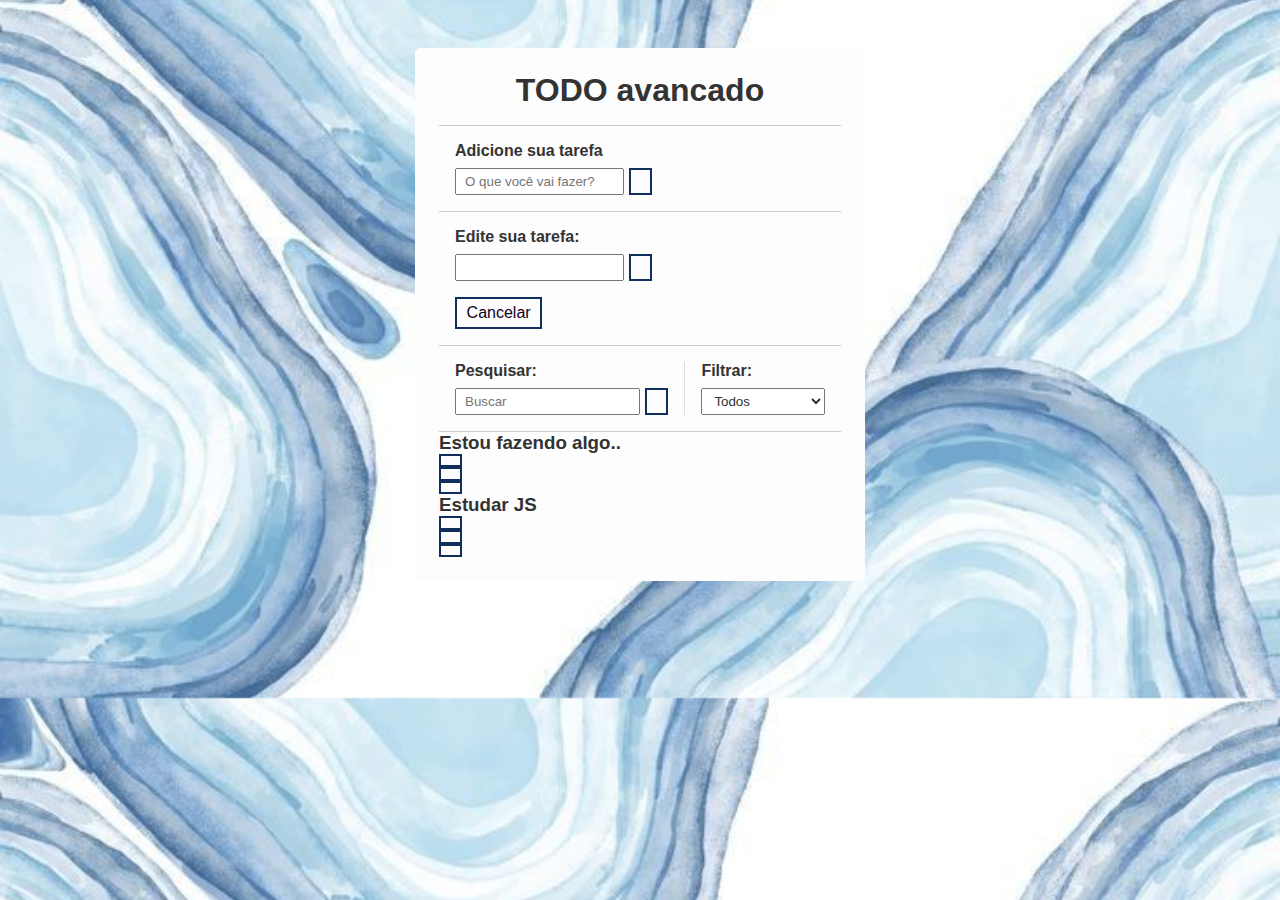
==== index.html @ c1549be0 "subida parcial - filtro, edição" ====
<!DOCTYPE html>
<html lang="en">

<head>
    <meta charset="UTF-8">
    <meta name="viewport" content="width=device-width, initial-scale=1.0">
    <title>Todo avancado</title>
    <!-- CSS do projeto -->
    <link rel="stylesheet" href="css/styles.css" />
    <!-- Font Awesome -->
    <link rel="stylesheet" href="https://cdnjs.cloudflare.com/ajax/libs/font-awesome/6.5.1/css/all.min.css"
        integrity="sha512-DTOQO9RWCH3ppGqcWaEA1BIZOC6xxalwEsw9c2QQeAIftl+Vegovlnee1c9QX4TctnWMn13TZye+giMm8e2LwA=="
        crossorigin="anonymous" referrerpolicy="no-referrer" />
    <!-- JS do projeto -->
    <script src="js/script.js" defer></script>

</head>

<body class="fundo">
    <div class="todo-container">
        <header>
            <h1> TODO avancado</h1>
        </header>
        <form id="todo-form">
            <p>Adicione sua tarefa</p>
            <div class="form-control">
                <input type="text" id="todo-input" placeholder="O que você vai fazer?">
                <button type="submit">
                    <i class="fs-thin fa-plus"></i>
                </button>
            </div>
        </form>
        <form id="edit-form" class="">
            <p>Edite sua tarefa:</p>
            <div class="form-control">
                <input type="text" id="">
                <button type="submit">
                    <i class="fa-solid fa-check-double"></i>
                </button>
            </div>
            <button id="cancel-edit-btn">Cancelar</button>
        </form>
        <div id="toolbar">
            <div id="search">
                <h4>Pesquisar:</h4>
                <form>
                    <input type="text" id="search-input" placeholder="Buscar">
                    <button id="erase-button">
                        <i class="fa-solid fa-delete-left"></i>
                    </button>
                </form>
            </div>
            <div id="filter">
                <h4>Filtrar:</h4>
                <select id="filter-select">
                 <option value="all">Todos</option>
                 <option value="done">Feitos</option>
                 <option value="todo">A fazer</option>
                </select>
            </div>
        </div>
        <div id="todo-list">
            <div class="todo">
                <h3>Estou fazendo algo..</h3>
                <button class="finish-todo">
                    <i class="fa-solid fa-check"></i>
                </button>
                <button class="edit-todo">
                    <i class="fa-solid fa-pen"></i>
                </button>
                <button class="remove-todo">
                    <i class="fa-solid fa-xmark"></i>
                </button>
            </div>
                <div id="todo-list">
            <div class="todo">
                <h3>Estudar JS</h3>
                <button class="finish-todo">
                    <i class="fa-solid fa-check"></i>
                </button>
                <button class="edit-todo">
                    <i class="fa-solid fa-pen"></i>
                </button>
                <button class="remove-todo">
                    <i class="fa-solid fa-xmark"></i>
                </button>
            </div>
        </div>
    </div>
</body>

</html>
---- css/styles.css ----
/* Geral */
*{
    padding: 0;
    margin: 0;
    font-family: Helvetica;
    color: #333;
    box-sizing: border-box;
}
.fundo {
    background-image: url("../img/fundo.jpeg");
    background-position: center;
    background-size: cover;
}

button {
    background-color: #fdfdfd;
    color: #102;
    border: 2px solid #102f5e;
    padding: .3rem .6rem;
    font-size: 1rem;
    cursor: pointer;
    display: flex;
    justify-content: center;
    align-items: center;
    transition: 0.4s;
}

button:hover {
    background-color: #102f5e;
    color: #FFF;
}
button:hover > i {
    color: #FFF;
}

button i {
    color: #102f5e;
    font-weight: bold;
    pointer-events: none;
}

input, select {
    padding: 0.25rem 0.5rem;
}

.hide {
    display: none;
}   

/* Todo Header */

.todo-container {
    max-width: 450px;
    margin: 3rem auto;
    background-color: #fdfdfd;
    padding: 1.5rem;
    border-radius: 5px;
}

.todo-container header {
    text-align: center;
    padding: 0 1rem 1rem;
    border-bottom: 1px solid #ccc;
}

/* Todo Form */
#todo-form, #edit-form {
    padding: 1rem;
    border-bottom: 1px solid #ccc;
}

#todo-form p, 
#edit-form p{
    margin-bottom: .5rem;
    font-weight: bold;
}

.form-control {
    display: flex;
}

.form-control input {
    margin-right: 0.3rem;
}

#cancel-edit-btn {
    margin-top: 1rem;
}
/* Todo toolbar */
#toolbar{
    padding: 1rem;
    border-bottom: 1px solid #ccc;  
    display: flex;  
}

#toolbar h4{
    margin-bottom: 0.5rem;
}

#search {
    border-right: 1px solid #ddd;
    padding-right: 1rem;
    margin-right: 1rem;
    width: 65%;
    display: flex;
    flex-direction: column;
}

#search form {
    display: flex;
}

#search input {
    width: 100%;
    margin-right: 0.3rem;
}

#filter {
    width: 35%;
    display: flex;
    flex-direction: column;
}

#filter select {
    flex: 1;
}
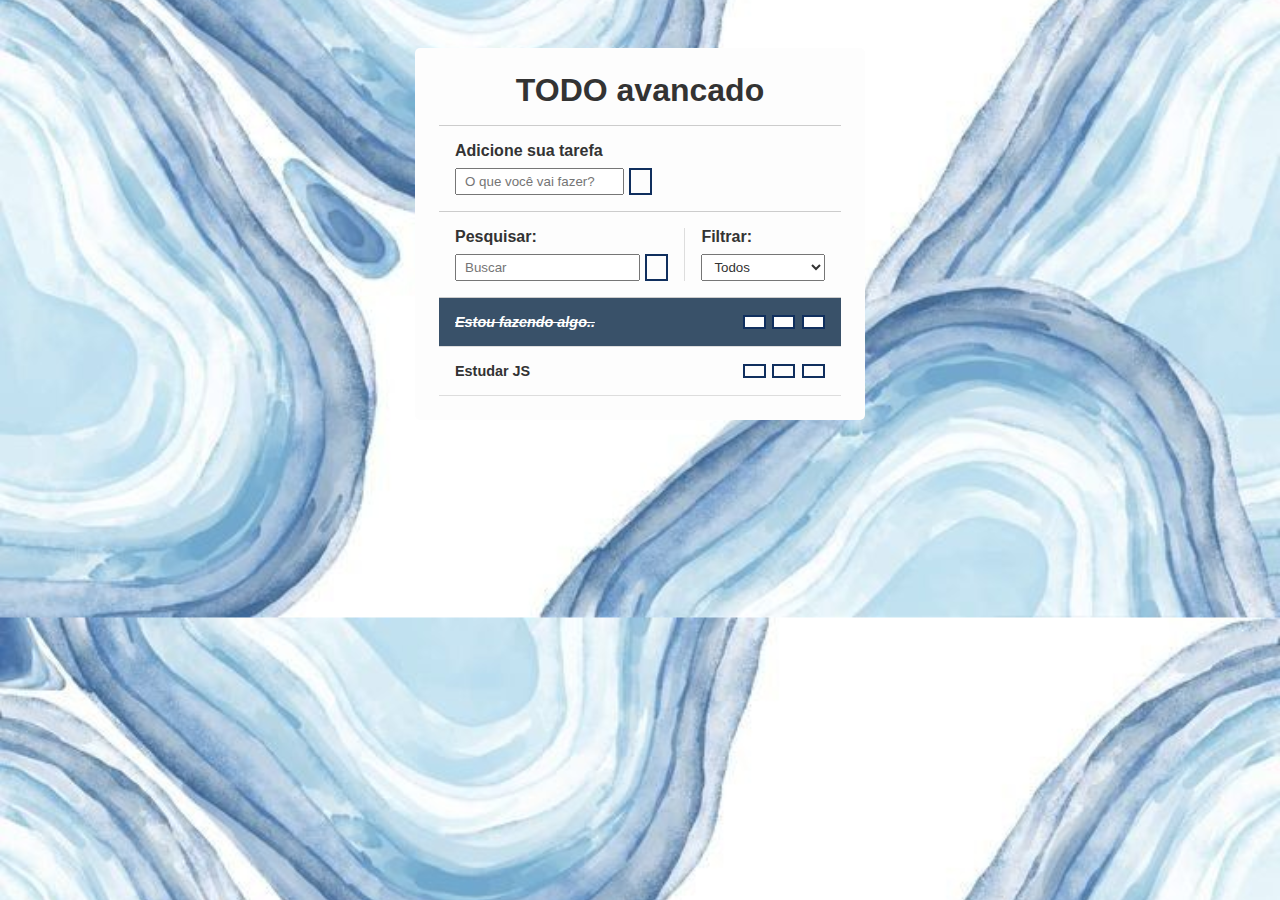
==== commit f7886826: "subida parcial - css e js" ====
--- a/index.html
+++ b/index.html
@@ -30,7 +30,7 @@
                 </button>
             </div>
         </form>
-        <form id="edit-form" class="">
+        <form id="edit-form" class="hide">
             <p>Edite sua tarefa:</p>
             <div class="form-control">
                 <input type="text" id="">
@@ -60,7 +60,7 @@
             </div>
         </div>
         <div id="todo-list">
-            <div class="todo">
+            <div class="todo done">
                 <h3>Estou fazendo algo..</h3>
                 <button class="finish-todo">
                     <i class="fa-solid fa-check"></i>
--- a/css/styles.css
+++ b/css/styles.css
@@ -123,4 +123,33 @@
 
 #filter select {
     flex: 1;
+}
+
+/* Todo List */
+.todo {
+    display: flex;
+    justify-content: space-around;
+    align-items: center;
+    padding: 1rem;
+    border-bottom: 1px solid #ddd;
+    transition: 0.3s;
+}
+
+.todo h3{
+    flex: 1;
+    font-size: 0.9rem;
+}
+
+.todo button {
+    margin-left: 0.4rem;
+}
+
+.done {
+    background-color: #395169;
+}
+
+.done h3 {
+    color: #fff;
+    text-decoration: line-through;
+    font-style: italic;
 }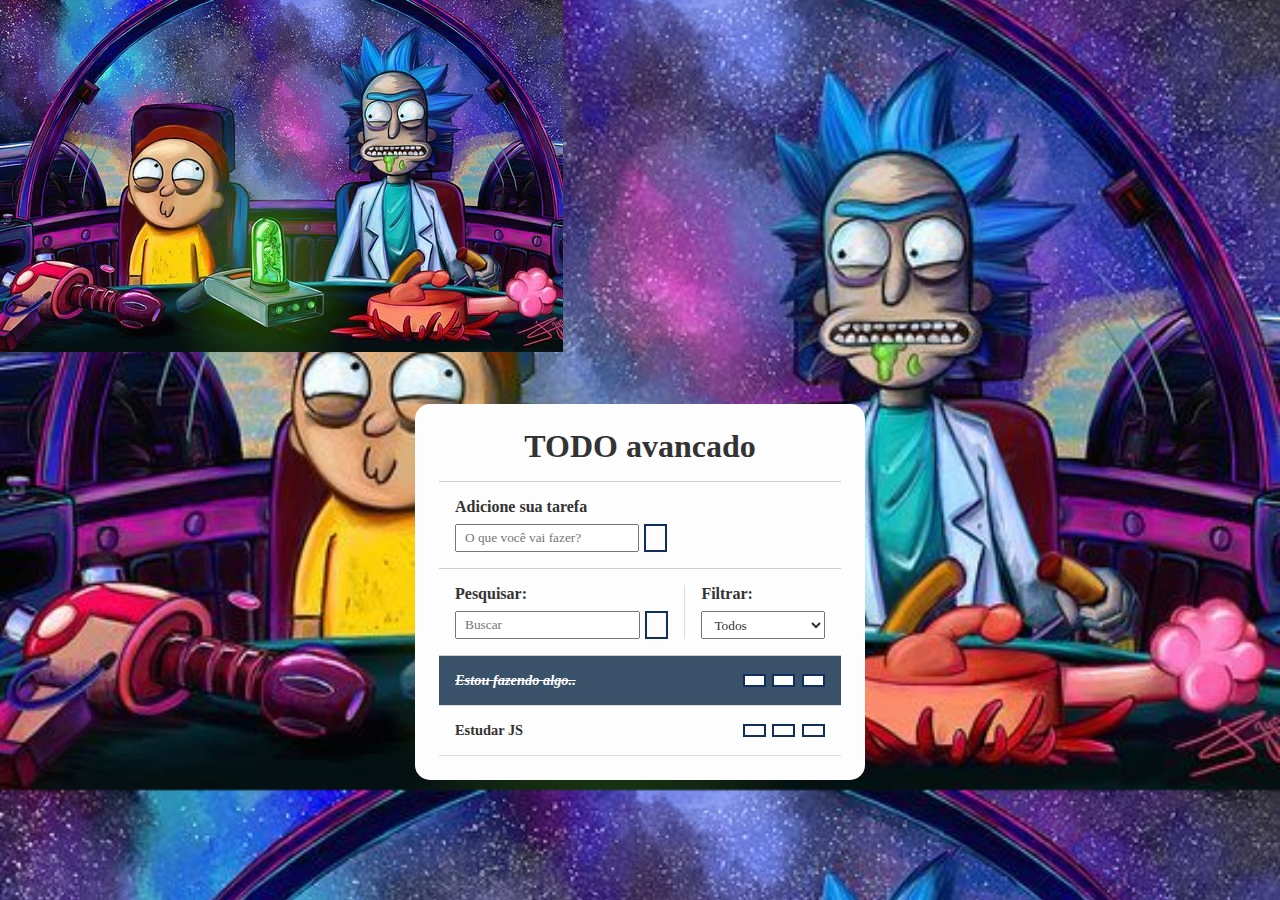
==== commit 09fa560e: "subida final do projeto" ====
--- a/index.html
+++ b/index.html
@@ -4,15 +4,19 @@
 <head>
     <meta charset="UTF-8">
     <meta name="viewport" content="width=device-width, initial-scale=1.0">
+    <img
+    src="../img/fundo2.jpeg"
+    alt="MDN logo" />
     <title>Todo avancado</title>
     <!-- CSS do projeto -->
     <link rel="stylesheet" href="css/styles.css" />
     <!-- Font Awesome -->
-    <link rel="stylesheet" href="https://cdnjs.cloudflare.com/ajax/libs/font-awesome/6.5.1/css/all.min.css"
-        integrity="sha512-DTOQO9RWCH3ppGqcWaEA1BIZOC6xxalwEsw9c2QQeAIftl+Vegovlnee1c9QX4TctnWMn13TZye+giMm8e2LwA=="
-        crossorigin="anonymous" referrerpolicy="no-referrer" />
+    <link rel="stylesheet" 
+          href="https://cdnjs.cloudflare.com/ajax/libs/font-awesome/6.5.1/css/all.min.css"
+          integrity="sha512-DTOQO9RWCH3ppGqcWaEA1BIZOC6xxalwEsw9c2QQeAIftl+Vegovlnee1c9QX4TctnWMn13TZye+giMm8e2LwA=="
+          crossorigin="anonymous" referrerpolicy="no-referrer" />
     <!-- JS do projeto -->
-    <script src="js/script.js" defer></script>
+    <script src="js/scripts.js" defer></script>
 
 </head>
 
--- a/css/styles.css
+++ b/css/styles.css
@@ -1,155 +1,159 @@
 /* Geral */
-*{
+* {
     padding: 0;
     margin: 0;
-    font-family: Helvetica;
+    box-sizing: border-box;
+    font-family: Verdana;
     color: #333;
-    box-sizing: border-box;
-}
-.fundo {
-    background-image: url("../img/fundo.jpeg");
+  }
+  
+  body {
+    background-image: url("../img/fundo2.jpeg");
     background-position: center;
     background-size: cover;
-}
+  }
 
-button {
+  button {
     background-color: #fdfdfd;
-    color: #102;
+    color: #102f5e;
     border: 2px solid #102f5e;
-    padding: .3rem .6rem;
+    padding: 0.3rem 0.6rem;
     font-size: 1rem;
     cursor: pointer;
     display: flex;
     justify-content: center;
     align-items: center;
     transition: 0.4s;
-}
-
-button:hover {
+  }
+  
+  button:hover {
     background-color: #102f5e;
-    color: #FFF;
-}
-button:hover > i {
-    color: #FFF;
-}
-
-button i {
+  }
+  
+  button:hover > i {
+    color: #fff;
+  }
+  
+  button i {
+    pointer-events: none;
     color: #102f5e;
     font-weight: bold;
-    pointer-events: none;
-}
-
-input, select {
+  }
+  
+  input,
+  select {
     padding: 0.25rem 0.5rem;
-}
-
-.hide {
+  }
+  
+  .hide {
     display: none;
-}   
-
-/* Todo Header */
-
-.todo-container {
+  }
+  
+  /* Todo Header */
+  .todo-container {
     max-width: 450px;
-    margin: 3rem auto;
+    margin: 3rem auto 0;
     background-color: #fdfdfd;
     padding: 1.5rem;
-    border-radius: 5px;
-}
-
-.todo-container header {
+    border-radius: 15px;
+  }
+  
+  .todo-container header {
     text-align: center;
     padding: 0 1rem 1rem;
     border-bottom: 1px solid #ccc;
-}
-
-/* Todo Form */
-#todo-form, #edit-form {
+  }
+  
+  /* Todo Form */
+  #todo-form,
+  #edit-form {
     padding: 1rem;
     border-bottom: 1px solid #ccc;
-}
-
-#todo-form p, 
-#edit-form p{
-    margin-bottom: .5rem;
+  }
+  
+  #todo-form p,
+  #edit-form p {
+    margin-bottom: 0.5rem;
     font-weight: bold;
-}
-
-.form-control {
+  }
+  
+  .form-control {
     display: flex;
-}
-
-.form-control input {
+  }
+  
+  .form-control input {
     margin-right: 0.3rem;
-}
-
-#cancel-edit-btn {
+  }
+  
+  #cancel-edit-btn {
     margin-top: 1rem;
-}
-/* Todo toolbar */
-#toolbar{
+    color: #444;
+  }
+  
+  /* Todo Toolbar */
+  #toolbar {
     padding: 1rem;
-    border-bottom: 1px solid #ccc;  
-    display: flex;  
-}
-
-#toolbar h4{
+    border-bottom: 1px solid #ccc;
+    display: flex;
+  }
+  
+  #toolbar h4 {
     margin-bottom: 0.5rem;
-}
-
-#search {
+  }
+  
+  #search {
     border-right: 1px solid #ddd;
     padding-right: 1rem;
     margin-right: 1rem;
     width: 65%;
     display: flex;
     flex-direction: column;
-}
-
-#search form {
+  }
+  
+  #search form {
     display: flex;
-}
-
-#search input {
+  }
+  
+  #search input {
     width: 100%;
     margin-right: 0.3rem;
-}
-
-#filter {
+  }
+  
+  #filter {
     width: 35%;
     display: flex;
     flex-direction: column;
-}
-
-#filter select {
+  }
+  
+  #filter select {
     flex: 1;
-}
-
-/* Todo List */
-.todo {
+  }
+  
+  /* Todo List */
+  .todo {
     display: flex;
     justify-content: space-around;
     align-items: center;
-    padding: 1rem;
+    padding: 1rem 1rem;
     border-bottom: 1px solid #ddd;
     transition: 0.3s;
-}
-
-.todo h3{
+  }
+  
+  .todo h3 {
     flex: 1;
     font-size: 0.9rem;
-}
-
-.todo button {
+  }
+  
+  .todo button {
     margin-left: 0.4rem;
-}
-
-.done {
-    background-color: #395169;
-}
-
-.done h3 {
+  }
+  
+  .done {
+    background: #395169;
+  }
+  
+  .done h3 {
     color: #fff;
     text-decoration: line-through;
     font-style: italic;
-}+  }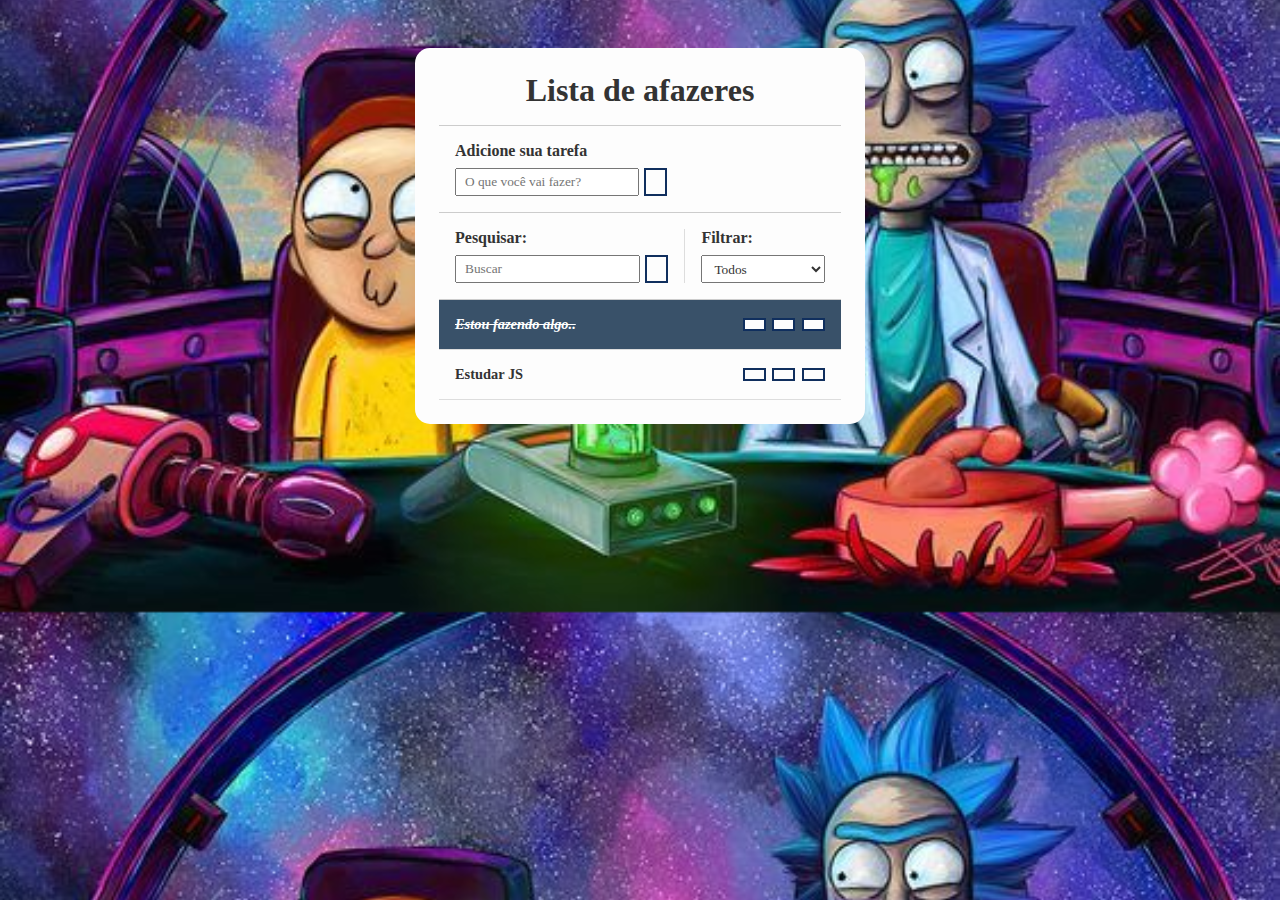
==== commit f1b7d27a: "subida parcial" ====
--- a/index.html
+++ b/index.html
@@ -4,10 +4,7 @@
 <head>
     <meta charset="UTF-8">
     <meta name="viewport" content="width=device-width, initial-scale=1.0">
-    <img
-    src="../img/fundo2.jpeg"
-    alt="MDN logo" />
-    <title>Todo avancado</title>
+    <title>Lista de afazeres</title>
     <!-- CSS do projeto -->
     <link rel="stylesheet" href="css/styles.css" />
     <!-- Font Awesome -->
@@ -18,12 +15,12 @@
     <!-- JS do projeto -->
     <script src="js/scripts.js" defer></script>
 
-</head>
+</head> 
 
 <body class="fundo">
     <div class="todo-container">
         <header>
-            <h1> TODO avancado</h1>
+            <h1> Lista de afazeres </h1>
         </header>
         <form id="todo-form">
             <p>Adicione sua tarefa</p>
